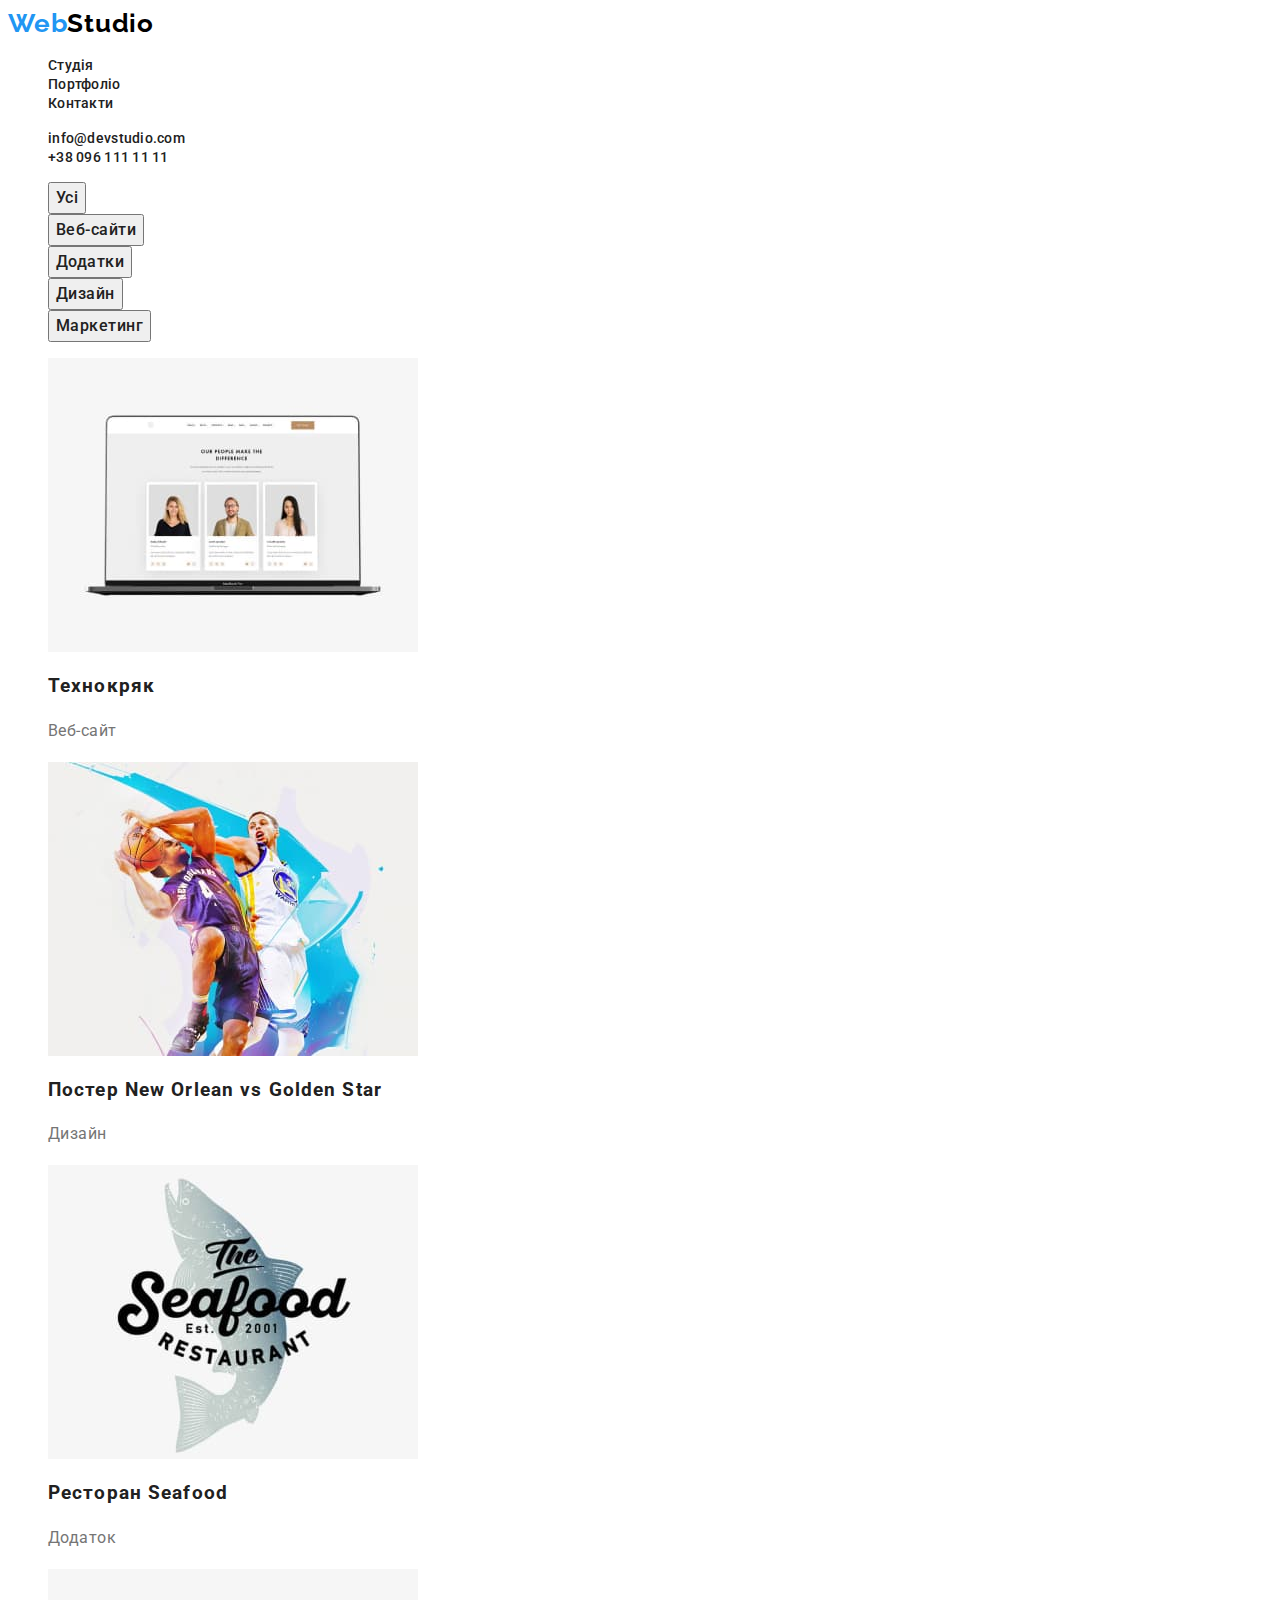
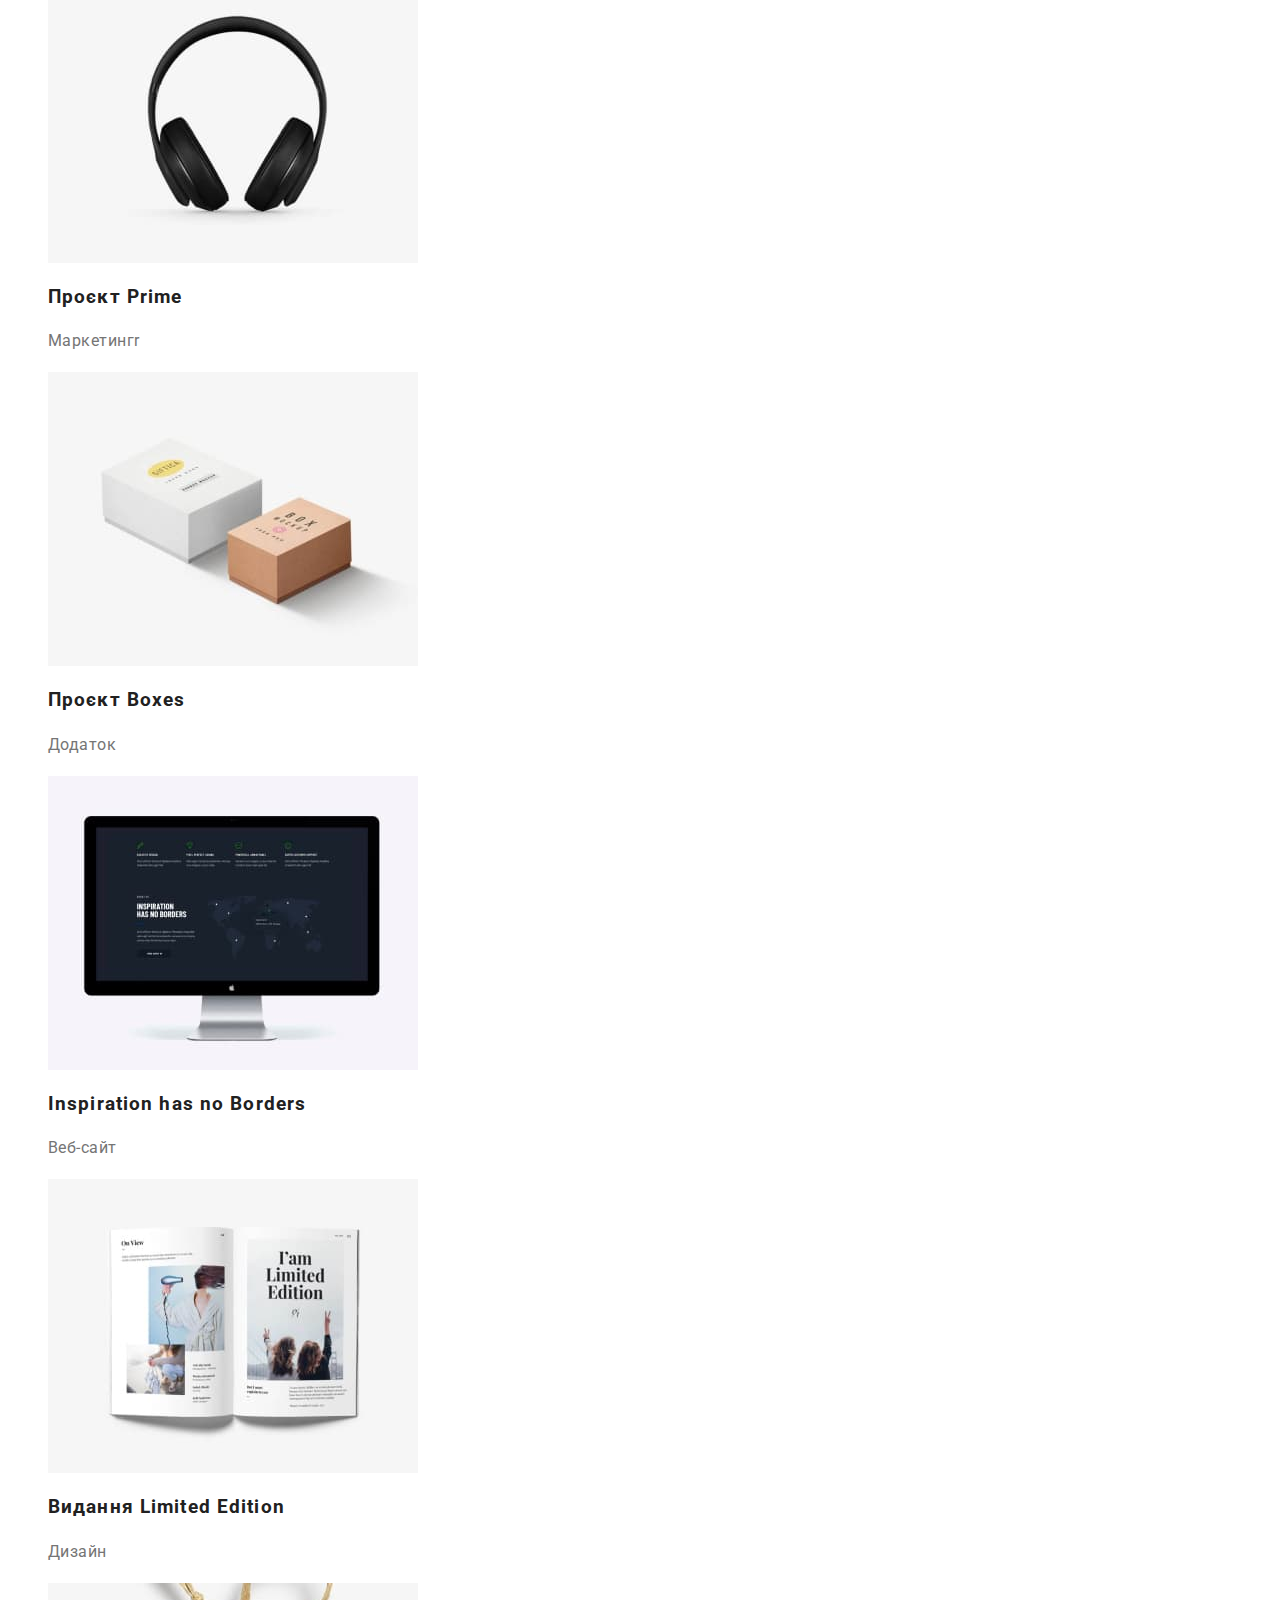
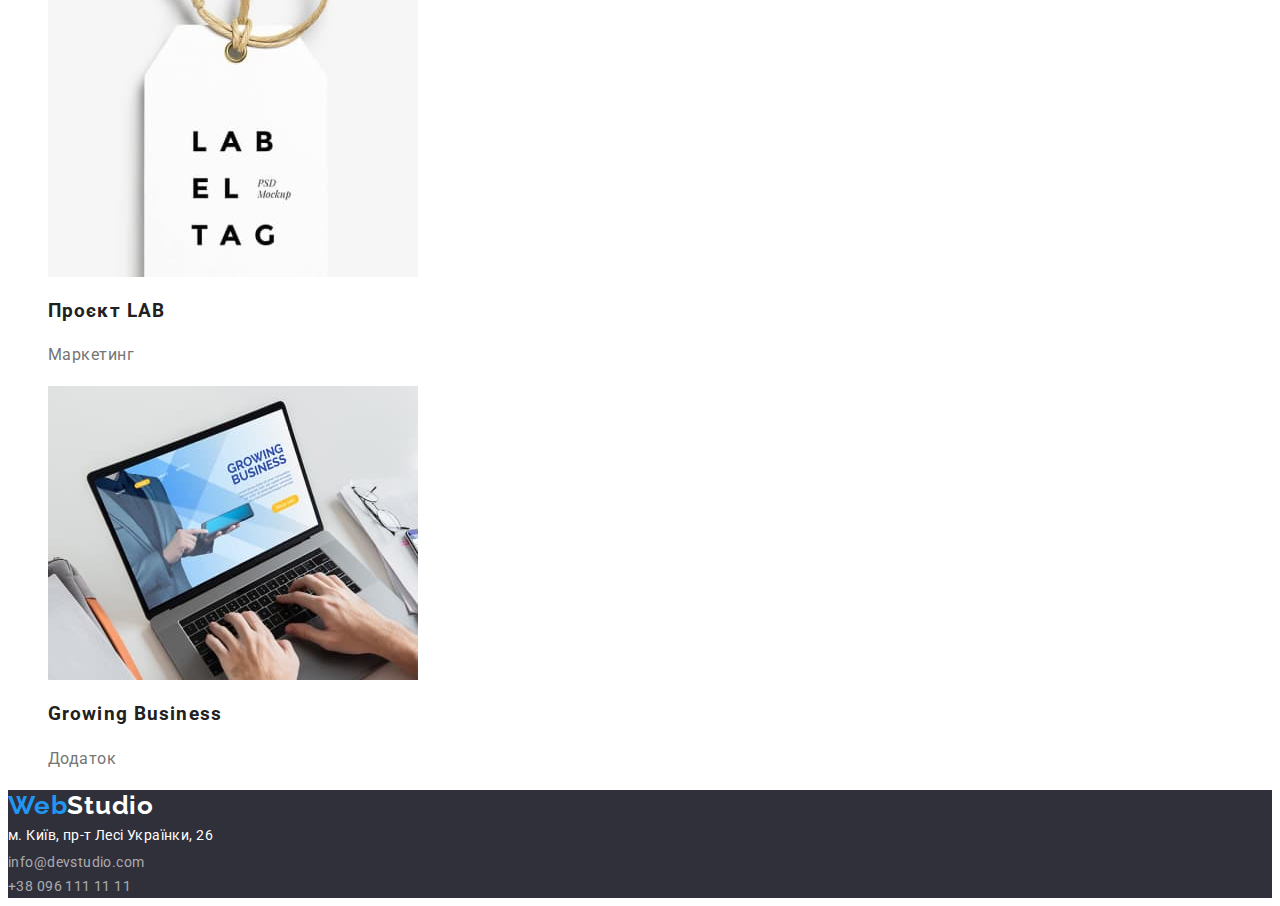
==== portfolio.html @ a6e958ce "add css and portfolio file" ====
<!DOCTYPE html>
<html lang="en">

<head>
    <meta charset="UTF-8">
    <meta http-equiv="X-UA-Compatible" content="IE=edge">
    <meta name="viewport" content="width=device-width, initial-scale=1.0">
    <title lang="en">WebStudio</title>
    <link rel="preconnect" href="https://fonts.googleapis.com">
    <link rel="preconnect" href="https://fonts.gstatic.com" crossorigin>
    <link
        href="https://fonts.googleapis.com/css2?family=Raleway:wght@700&family=Roboto:wght@400;500;700;900&display=swap"
        rel="stylesheet">
    <link rel="stylesheet" href="./css/styles.css">
</head>


<body>
    <header>
        <nav>
            <a href="/" lang="en" class="logo link">
                <span class="accent">Web</span>Studio
            </a>
            <ul class="header-list list">
                <li class="header-item"> <a class="header-link link" href="./index.html">Студія</a></li>
                <li class="header-item"> <a class="header-link link" href="./portfolio.html">Портфоліо</a></li>
                <li class="header-item"> <a class="header-link link" href="">Контакти</a></li>
            </ul>
        </nav>
        <ul class="header-contacts list">
            <li class="header-contacts-item"> <a class="header-email link"
                    href="mailto:info@devstudio.com">info@devstudio.com</a></li>
            <li class="header-contacts-item"> <a class="header-tel link" href="tel:+380961111111">+38 096 111 11 11</a>
            </li>
        </ul>
    </header>
    <main>
        <section>
            <ul class="menu-section list">
                <li class="menu-portfolio"> <button class="portfolio-btn" type="button">Усі</button> </li>
                <li class="menu-portfolio"> <button class="portfolio-btn" type="button">Веб-сайти</button> </li>
                <li class="menu-portfolio"> <button class="portfolio-btn" type="button">Додатки</button> </li>
                <li class="menu-portfolio"> <button class="portfolio-btn" type="button">Дизайн</button> </li>
                <li class="menu-portfolio"> <button class="portfolio-btn" type="button">Маркетинг</button> </li>
            </ul>
        </section>
        <section class="portfolio-section">
            <ul class="list">
                <li>
                    <img src="./images/technokryak.jpg" alt="Фото веб-сайту Технокряк" width="370" height="294">
                    <h3 class="portfolio-examples-title">Технокряк</h3>
                    <p class="portfolio-category-name">Веб-сайт</p>
                </li>
                <li>
                    <img src="./images/poster.jpg" alt="Фото дизайну постера New Orlean та Golden Star " width="370"
                        height="294">
                    <h3 class="portfolio-examples-title">Постер <span lang="en"> New Orlean vs Golden Star</span></h3>
                    <p class="portfolio-category-name">Дизайн</p>
                </li>
                <li>
                    <img src="./images//restaurant.jpg" alt="Фото додатка ресторана Seafood" width="370" height="294">
                    <h3 class="portfolio-examples-title">Ресторан <span lang="en"> Seafood </span></h3>
                    <p class="portfolio-category-name">Додаток</p>
                </li>
                <img src="./images/projectprime.jpg" alt="Фото маркетинга проєкту Prime" width="370" height="294">
                <h3 class="portfolio-examples-title">Проєкт <span lang="en"> Prime</span></h3>
                <p class="portfolio-category-name">Маркетингr</p>
                </li>
                <li>
                    <img src="./images/projectboxes.jpg" alt="Фото додатка проєкта Boxes" width="370" height="294">
                    <h3 class="portfolio-examples-title">Проєкт <span lang="en"> Boxes</span></h3>
                    <p class="portfolio-category-name">Додаток</p>
                </li>
                <li>
                    <img src="./images/inspiration.jpg" alt="Фото веб-сайту Inspiration has no Borders" width="370"
                        height="294">
                    <h3 class="portfolio-examples-title"> <span lang="en"> Inspiration has no Borders </span></h3>
                    <p class="portfolio-category-name">Веб-сайт</p>
                </li>
                <li>
                    <img src="./images/edition.jpg" alt="Фото дизайну видання Limited Edition" width="370" height="294">
                    <h3 class="portfolio-examples-title">Видання <span lang="en"> Limited Edition </span></h3>
                    <p class="portfolio-category-name">Дизайн</p>
                </li>
                <li>
                    <img src="./images/projectlab.jpg" alt="Фото маркетинга проєкта LAB" width="370" height="294">
                    <h3 class="portfolio-examples-title">Проєкт <span lang="en"> LAB </span></h3>
                    <p class="portfolio-category-name">Маркетинг</p>
                </li>
                <li>
                    <img src="./images/business.jpg" alt="Фото додатка Growing Business" width="370" height="294">
                    <h3 class="portfolio-examples-title"> <span lang="en"> Growing Business </span></h3>
                    <p class="portfolio-category-name">Додаток</p>
                </li>
            </ul>
        </section>
    </main>
    <footer class="footer">
        <a href="/" lang="en" class="logo-second link">
            <span class="accent">Web</span>Studio
        </a>
        <address class="footer-adress">
            <p class="adress">м. Київ, пр-т Лесі Українки, 26 <br /> </p>
            <a class="footer-email link" href="malito:info@devstudio.com">info@devstudio.com</a> <br />
            <a class="footer-tel link" href="tel:+380961111111">+38 096 111 11 11</a>
        </address>
    </footer>
</body>

</html>
---- css/styles.css ----
:root {
  --primary-text-color: #757575;
  --second-text-color: rgba(255, 255, 255, 0.6);
  --title-text-color: #212121;
  --accent-text-color: #2196f3;
  --prinary-white-color: #ffffff;
  --prinary-black-color: #000000;
  --second-background-color: #2f303a;
  --third-background-color: #f5f4fa;
}

body {
  background-color: var(--prinary-white-color);
  color: var(--primary-text-color);
  font-family: "Roboto", sans-serif;
  font-weight: 400;
}

/* HEADER */

.logo {
  font-family: "Raleway", sans-serif;
  font-weight: 700;
  font-size: 26px;
  line-height: 1.19;
  letter-spacing: 0.03em;
  color: var(--prinary-black-color);
  text-decoration: none;
}

.accent {
  color: var(--accent-text-color);
}

.list {
  list-style: none;
}

.link {
  text-decoration: none;
}

.header-link,
.header-email,
.header-tel {
  font-weight: 500;
  font-size: 14px;
  line-height: 1.14;
  letter-spacing: 0.02em;
  color: var(--title-text-color);
}
.header-list :hover,
.header-list :focus {
  color: var(--accent-text-color);
}

.header-contacts :hover,
.header-contacts :focus {
  color: var(--accent-text-color);
}

/* HERO */

.hero-section {
  background-color: var(--second-background-color);
}

.hero-title {
  font-weight: 900;
  font-size: 44px;
  line-height: 1.36;
  text-align: center;
  letter-spacing: 0.06em;
  text-transform: uppercase;
  color: var(--prinary-white-color);
}

.hero-btn {
  font-family: inherit;
  font-weight: 700;
  font-size: 16px;
  line-height: 1.88;
  color: var(--prinary-white-color);
  background-color: var(--accent-text-color);
  cursor: pointer;
}

.hero-btn :hover,
.hero-btn :focus {
  color: var(--accent-text-color);
}

/* FEATURES-SECTION */

.features-title {
  font-weight: 700;
  font-size: 14px;
  line-height: 1.14;
  letter-spacing: 0.03em;
  text-transform: uppercase;
  color: var(--title-text-color);
}

.features-text {
  font-size: 14px;
  line-height: 1.71;
  letter-spacing: 0.03em;
  color: var(--primary-text-color);
}

/* EXAMPLES-SECTION */
.second-title {
  font-weight: 700;
  font-size: 36px;
  line-height: 1.17;
  text-align: center;
  letter-spacing: 0.03em;
  color: var(--title-text-color);
}

/* TEAM-SECTION */

.team-section {
  background-color: var(--third-background-color);
}

.team-member-name {
  font-size: 16px;
  line-height: 1.19;
  text-align: center;
  letter-spacing: 0.03em;
  color: var(--title-text-color);
}

.team-member-jobtitle {
  font-size: 16px;
  line-height: 1.19;
  text-align: center;
  letter-spacing: 0.03em;
  color: var(--primary-text-color);
}

/* FOOTER */

.footer {
  background-color: var(--second-background-color);
}

.logo-second {
  font-family: "Raleway", sans-serif;
  font-weight: 700;
  font-size: 26px;
  line-height: 1.19;
  letter-spacing: 0.03em;
  color: var(--prinary-white-color);
  text-decoration: none;
}

.adress {
  font-style: normal;
  font-size: 14px;
  line-height: 1.71px;
  letter-spacing: 0.03em;
  color: var(--prinary-white-color);
}

.footer-email,
.footer-tel {
  font-style: normal;
  font-size: 14px;
  line-height: 1.71;
  letter-spacing: 0.03em;
  color: var(--second-text-color);
}

/* PORTFOLIO */

/* MENU-SECTION */

.portfolio-btn {
  font-family: "Roboto";
  font-style: normal;
  font-weight: 500;
  font-size: 16px;
  line-height: 1.63;
  text-align: center;
  letter-spacing: 0.03em;
  color: var(--title-text-color);
  cursor: pointer;
}

.menu-portfolio :hover,
.menu-portfolio :focus {
  background-color: var(--accent-text-color);
  color: var(--prinary-white-color);
}

/* PORTFOLIO-SECTION */

.portfolio-examples-title {
  font-weight: 700;
  font-size: 2;
  letter-spacing: 0.06em;
  color: var(--title-text-color);
}

.portfolio-category-name {
  font-size: 16px;
  line-height: 1.88;
  letter-spacing: 0.03em;
}
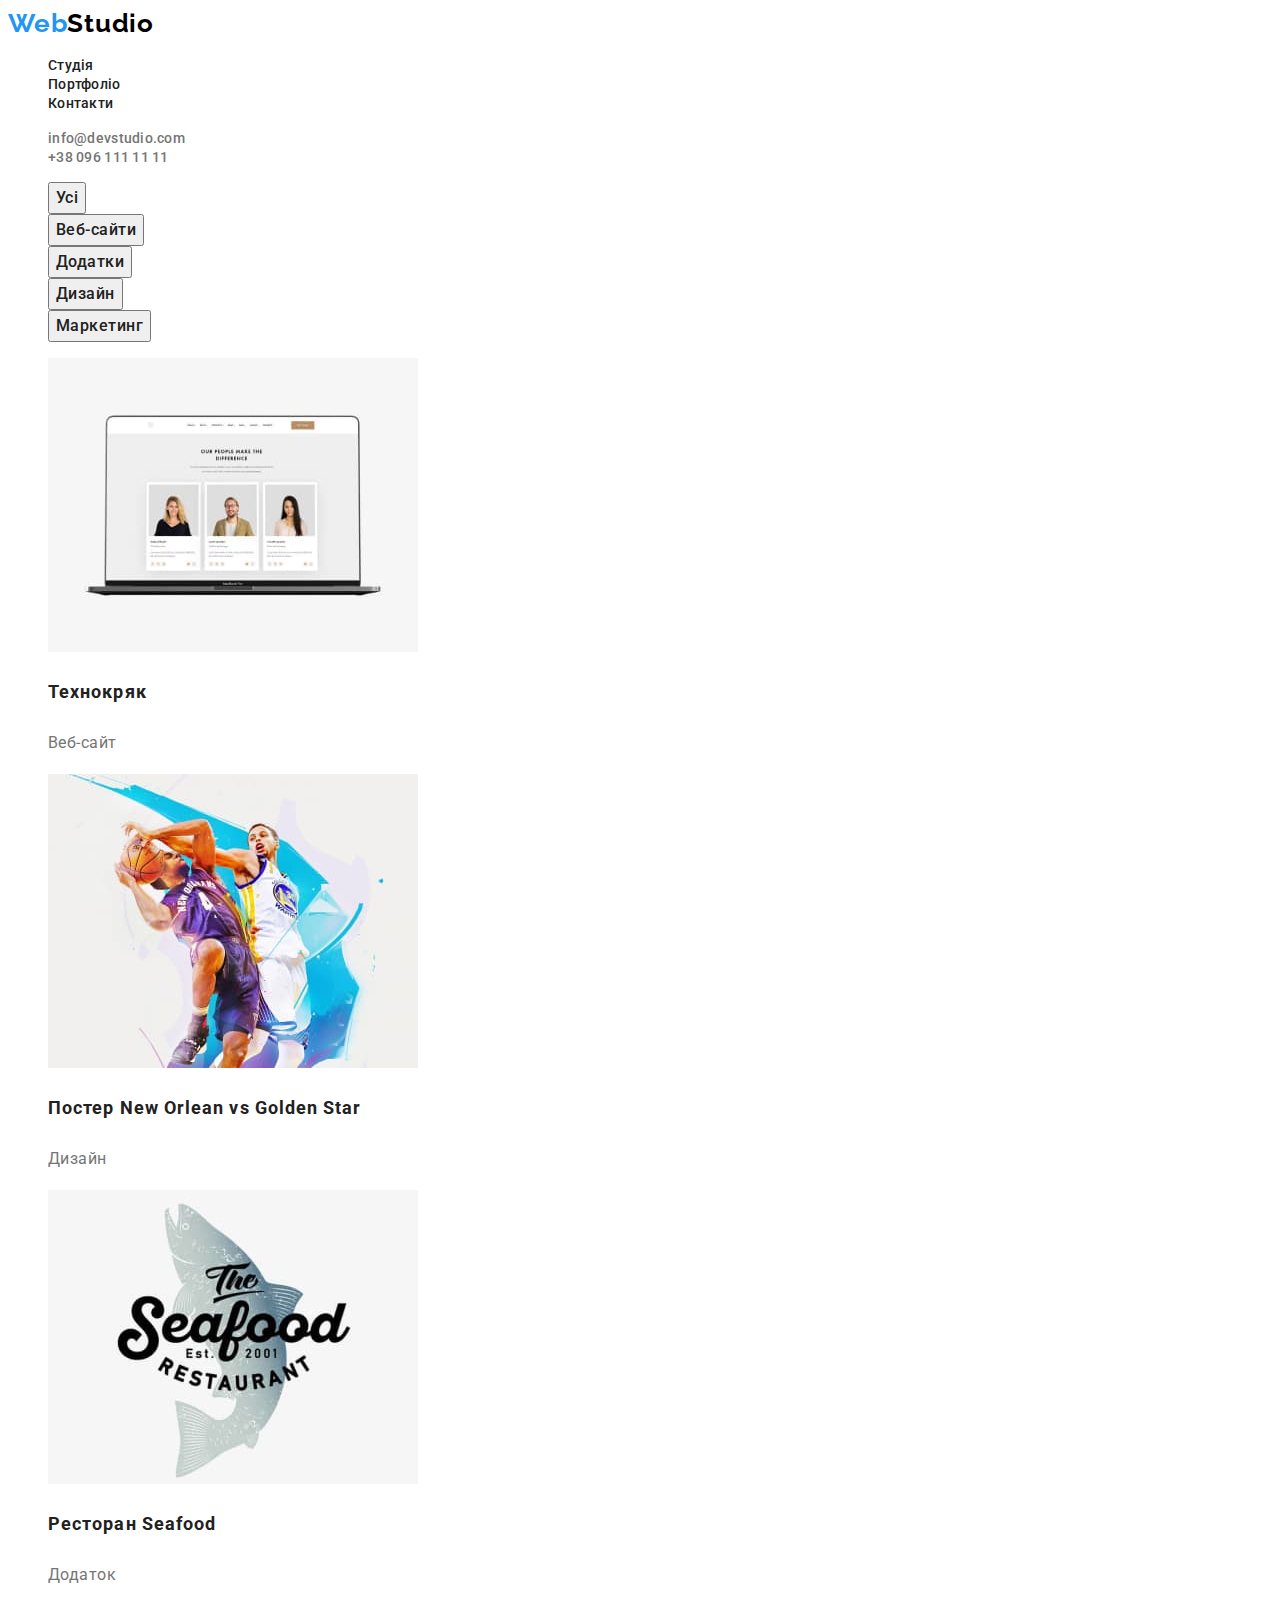
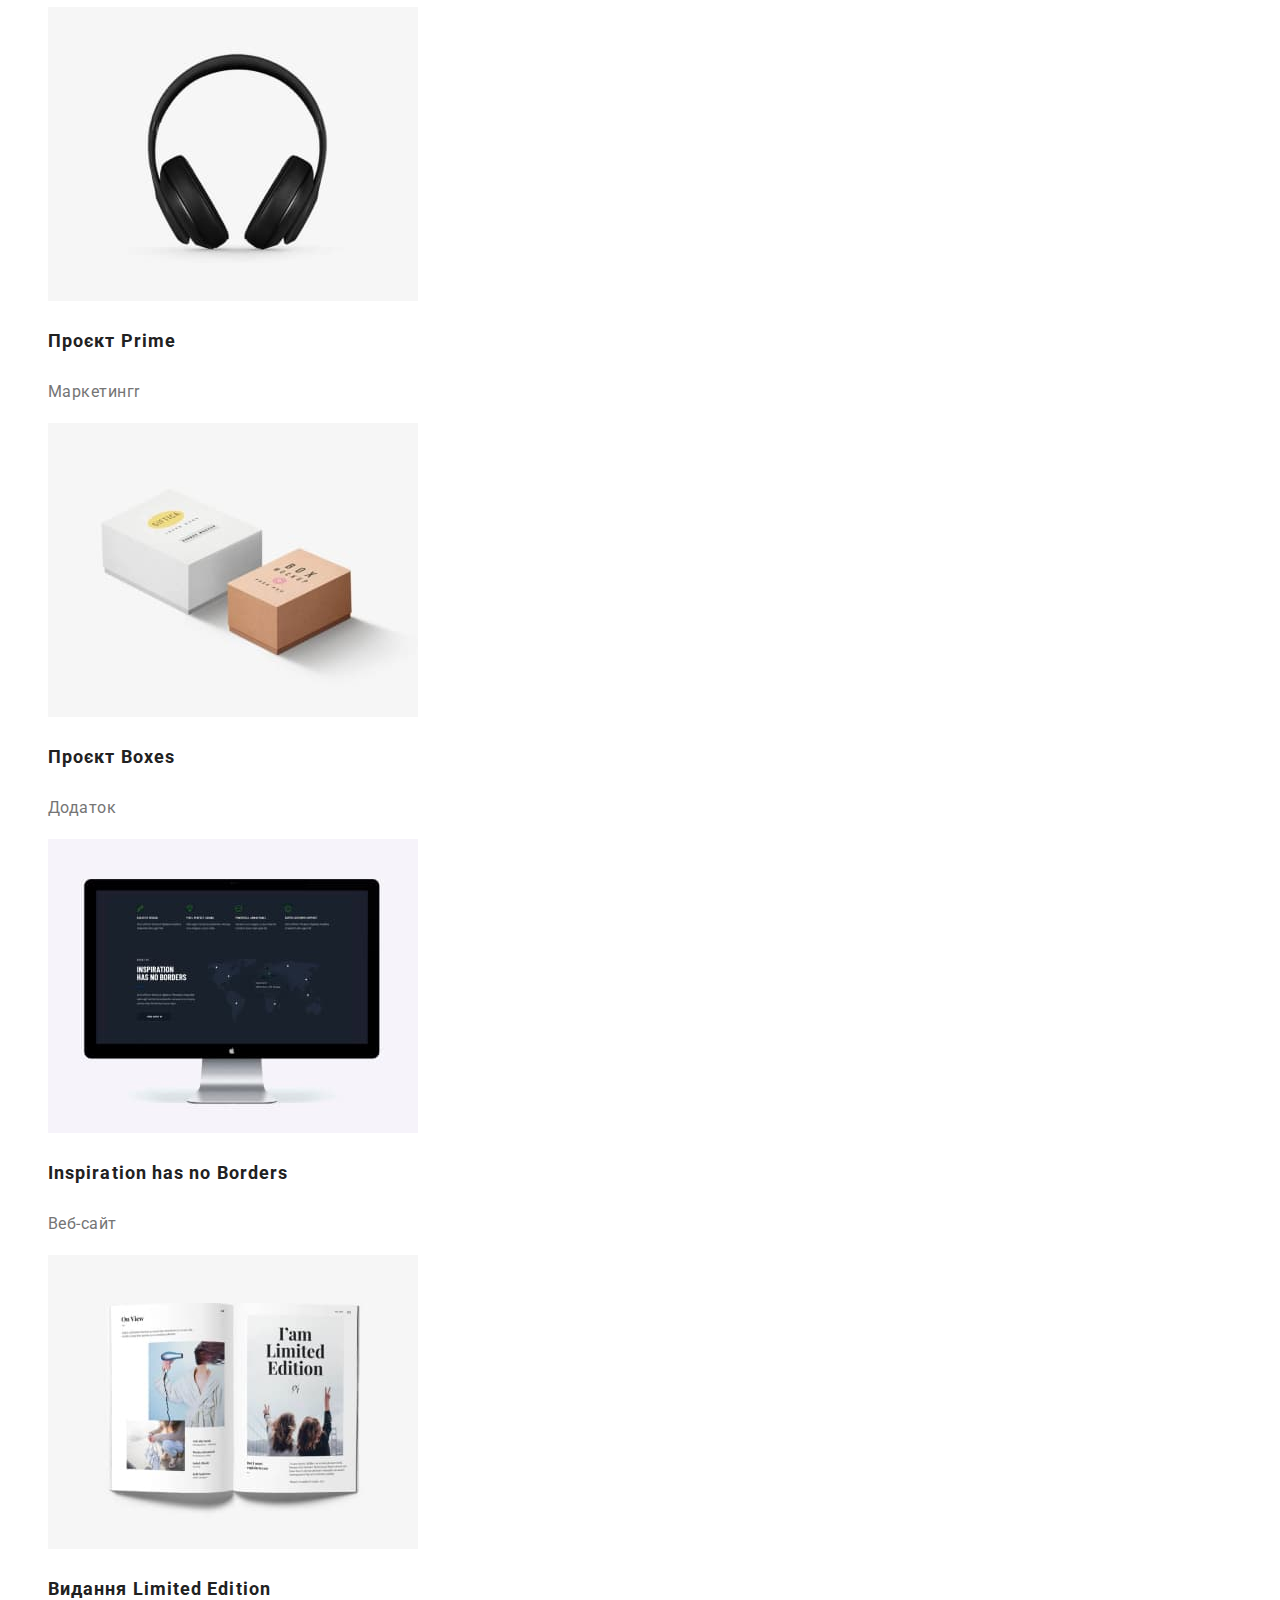
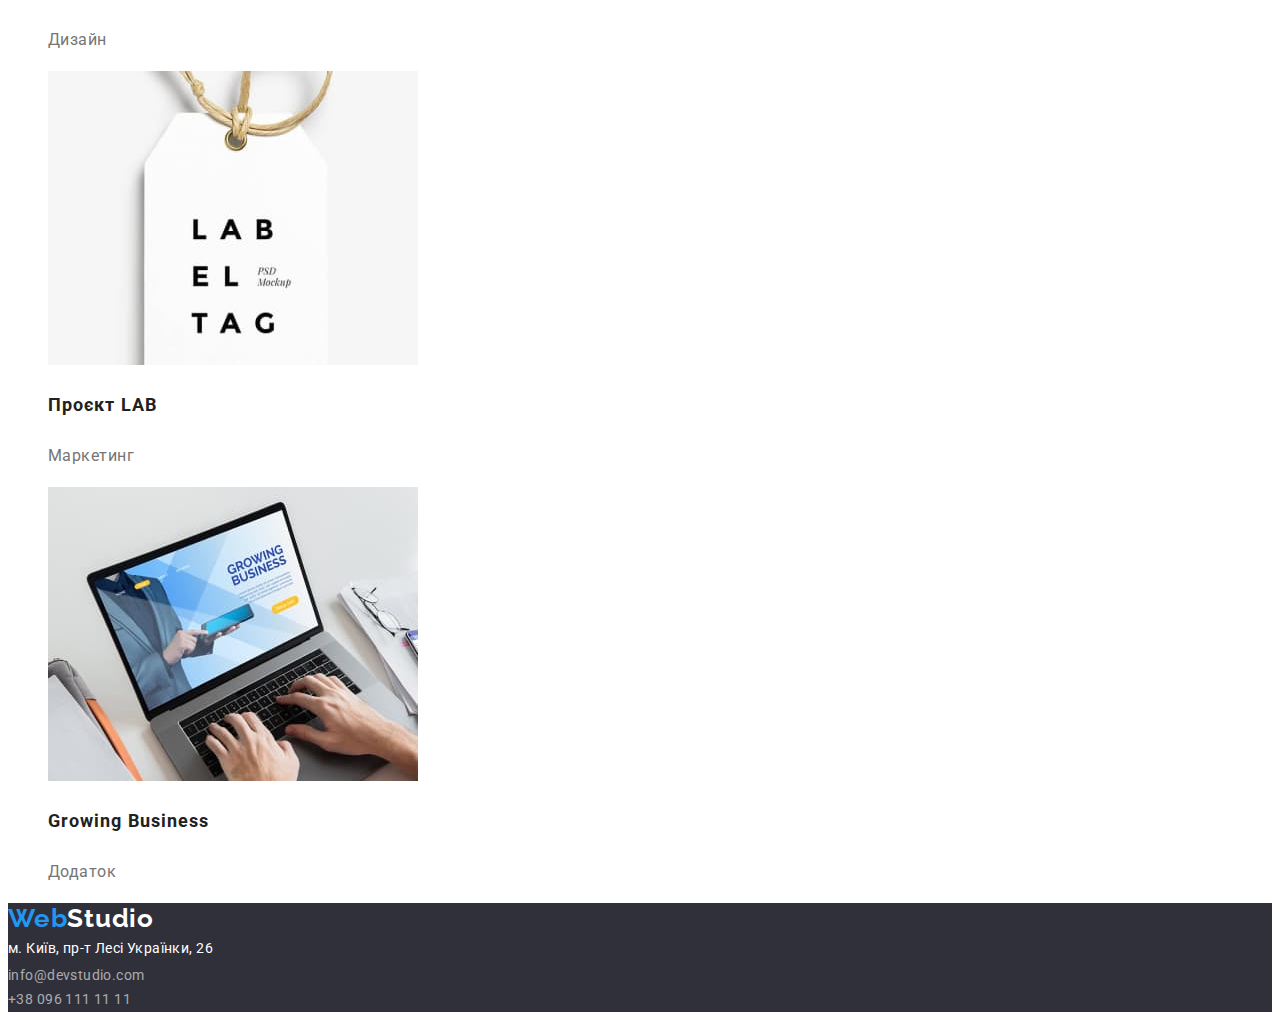
==== commit e6ccbe7c: "fixed bugs" ====
--- a/portfolio.html
+++ b/portfolio.html
@@ -35,7 +35,7 @@
         </ul>
     </header>
     <main>
-        <section>
+        <section class="portfolio-section">
             <ul class="menu-section list">
                 <li class="menu-portfolio"> <button class="portfolio-btn" type="button">Усі</button> </li>
                 <li class="menu-portfolio"> <button class="portfolio-btn" type="button">Веб-сайти</button> </li>
@@ -43,8 +43,6 @@
                 <li class="menu-portfolio"> <button class="portfolio-btn" type="button">Дизайн</button> </li>
                 <li class="menu-portfolio"> <button class="portfolio-btn" type="button">Маркетинг</button> </li>
             </ul>
-        </section>
-        <section class="portfolio-section">
             <ul class="list">
                 <li>
                     <img src="./images/technokryak.jpg" alt="Фото веб-сайту Технокряк" width="370" height="294">
@@ -54,7 +52,8 @@
                 <li>
                     <img src="./images/poster.jpg" alt="Фото дизайну постера New Orlean та Golden Star " width="370"
                         height="294">
-                    <h3 class="portfolio-examples-title">Постер <span lang="en"> New Orlean vs Golden Star</span></h3>
+                    <h3 class="portfolio-examples-title">Постер <span lang="en"> New Orlean vs Golden Star</span>
+                    </h3>
                     <p class="portfolio-category-name">Дизайн</p>
                 </li>
                 <li>
--- a/css/styles.css
+++ b/css/styles.css
@@ -13,7 +13,6 @@
   background-color: var(--prinary-white-color);
   color: var(--primary-text-color);
   font-family: "Roboto", sans-serif;
-  font-weight: 400;
 }
 
 /* HEADER */
@@ -40,14 +39,21 @@
   text-decoration: none;
 }
 
-.header-link,
+.header-link {
+  font-weight: 500;
+  font-size: 14px;
+  line-height: 1.14;
+  letter-spacing: 0.02em;
+  color: var(--title-text-color);
+}
+
 .header-email,
 .header-tel {
   font-weight: 500;
   font-size: 14px;
   line-height: 1.14;
   letter-spacing: 0.02em;
-  color: var(--title-text-color);
+  color: #757575;
 }
 .header-list :hover,
 .header-list :focus {
@@ -80,6 +86,7 @@
   font-weight: 700;
   font-size: 16px;
   line-height: 1.88;
+  letter-spacing: 0.06em;
   color: var(--prinary-white-color);
   background-color: var(--accent-text-color);
   cursor: pointer;
@@ -125,6 +132,7 @@
 }
 
 .team-member-name {
+  font-weight: 500;
   font-size: 16px;
   line-height: 1.19;
   text-align: center;
@@ -199,7 +207,8 @@
 
 .portfolio-examples-title {
   font-weight: 700;
-  font-size: 2;
+  font-size: 18px;
+  line-height: 2;
   letter-spacing: 0.06em;
   color: var(--title-text-color);
 }
